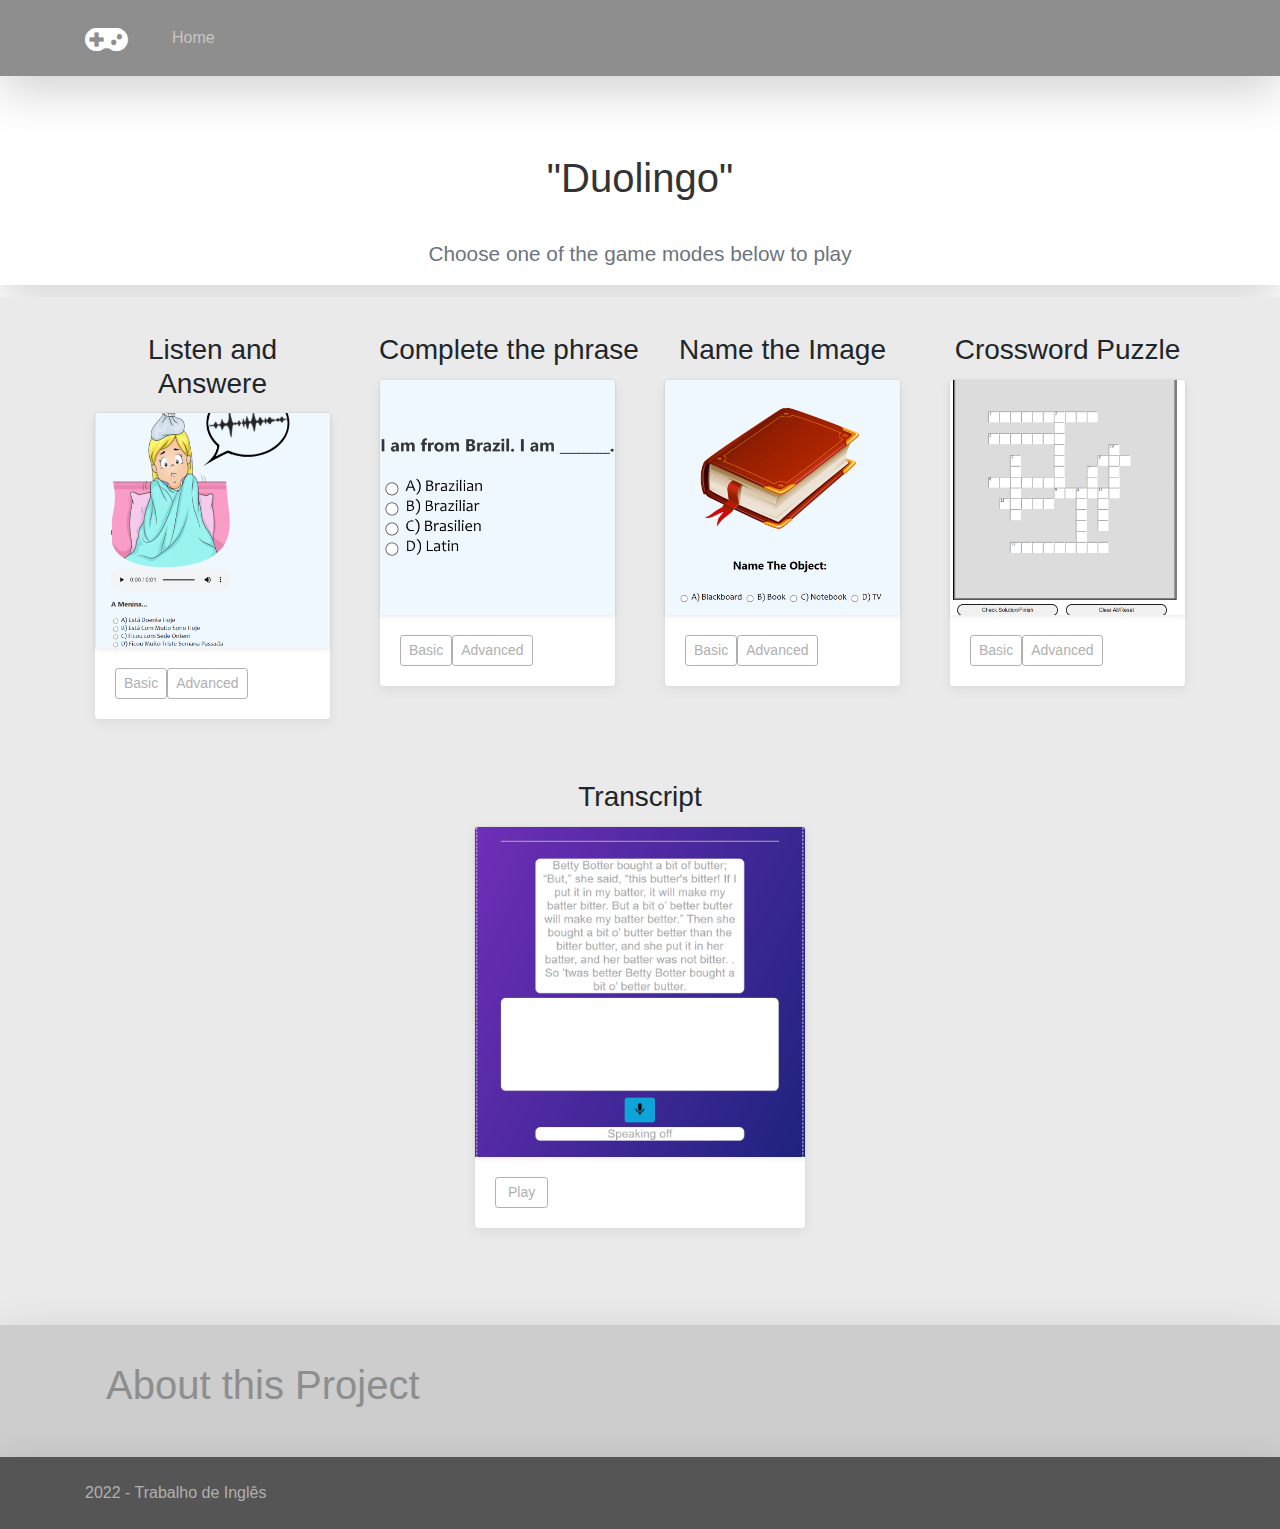
==== New Home/index.html @ 49caecb7 "commit teste" ====
<!DOCTYPE html>
<html>

<head>
  <meta charset="utf-8">
  <meta name="viewport" content="width=device-width, initial-scale=1">
  <!-- PAGE settings -->
  <link rel="icon" href="https://upload.wikimedia.org/wikipedia/commons/thumb/f/fc/Valorant_logo_-_pink_color_version.svg/800px-Valorant_logo_-_pink_color_version.svg.png">
  <title>Home</title>
  <!-- CSS dependencies -->
  <link rel="stylesheet" href="https://cdnjs.cloudflare.com/ajax/libs/font-awesome/4.7.0/css/font-awesome.min.css" type="text/css">
  <link rel="stylesheet" href="wireframe.css">
</head>

<body>
  <nav class="navbar navbar-expand-md navbar-dark bg-info shadow-lg">
    <div class="container">
      <a class="navbar-brand" href="index.html"><i class="fa d-inline fa-2x fa-gamepad Example of gamepad"></i></a>
      <button class="navbar-toggler navbar-toggler-right" type="button" data-toggle="collapse" data-target="#navbar2SupportedContent" aria-controls="navbar2SupportedContent" aria-expanded="false" aria-label="Toggle navigation">
        <span class="navbar-toggler-icon"></span> </button>
      <div class="collapse navbar-collapse text-center justify-content-between" id="navbar2SupportedContent">
        <ul class="navbar-nav">
          <li class="nav-item">
            <a class="nav-link mx-2" href="index.html">Home</a>
          </li>
        </ul>
      </div>
    </div>
  </nav>
  <div class="text-center shadow-lg pt-1 pb-0">
    <div class="container">
      <div class="row justify-content-center mt-5 mb-2">
        <div class="col-md-9">
          <h1 class="pb-3">"Duolingo"</h1>
          <p class="lead text-muted">Choose one of the game modes below to play</p>
        </div>
      </div>
    </div>
  </div>
  <div class="bg-light pt-2 pb-0">
    <div class="container">
      <div class="row">
        <div class="col-md-3 p-3">
          <h3 class="text-center">Listen and Answere</h3>
          <div class="card box-shadow">
            <img class="card-img-top shadow-sm" src="recursos/img1.png">
            <div class="card-body">
              <div class="d-flex justify-content-between align-items-center">
                <div class="btn-group">
                  <a href="../listen/basic/BListen.php"><button type="button" class="btn btn-sm btn-outline-secondary">Basic</button></a>
                  <a href="../listen/avançado/AListen.php"><button type="button" class="btn btn-sm btn-outline-secondary">Advanced</button></a>
                </div>
              </div>
            </div>
          </div>
        </div>
        <div class="col-md-3 p-3">
          <h3 class="text-nowrap">Complete the phrase</h3>
          <div class="card box-shadow">
            <img class="card-img-top shadow-sm" src="recursos/img2.png">
            <div class="card-body">
              <div class="d-flex justify-content-between align-items-center">
                <div class="btn-group">
                  <a href="../complete/Bcomplete.php"><button type="button" class="btn btn-sm btn-outline-secondary">Basic</button></a>
                  <a href="../complete/Acomplete.php"><button type="button" class="btn btn-sm btn-outline-secondary">Advanced</button></a>
                </div>
              </div>
            </div>
          </div>
        </div>
        <div class="col-md-3 p-3">
          <h3 class="text-center">Name the Image</h3>
          <div class="card box-shadow">
            <img class="card-img-top shadow-sm" src="recursos/img3.png">
            <div class="card-body">
              <div class="d-flex justify-content-between align-items-center">
                <div class="btn-group">
                  <a href="../Name/quizma.php"><button type="button" class="btn btn-sm btn-outline-secondary">Basic</button></a>
                  <a href="../Name/quizmaavanca.php"><button type="button" class="btn btn-sm btn-outline-secondary">Advanced</button></a>
                </div>
              </div>
            </div>
          </div>
        </div>
        <div class="col-md-3 p-3">
          <h3 class="text-center">Crossword Puzzle</h3>
          <div class="card box-shadow">
            <img class="card-img-top shadow-sm" src="recursos/img4.png">
            <div class="card-body">
              <div class="d-flex justify-content-between align-items-center">
                <div class="btn-group">
                  <a href="../jogoDoCV/CV.html"><button type="button" class="btn btn-sm btn-outline-secondary">Basic</button></a>
                  <a href="../jogoDoCV/CVAV.html"><button type="button" class="btn btn-sm btn-outline-secondary">Advanced</button></a>
                </div>
              </div>
            </div>
          </div>
        </div>
      </div>
    </div>
  </div>
  <div class="bg-light pt-2 pb-5">
    <div class="container">
      <div class="row">
        <div class="col-md-4 p-3"></div>
        <div class="col-md-4 p-3">
          <h3 class="text-center">Transcript</h3>
          <div class="card box-shadow">
            <img class="card-img-top shadow-sm" src="recursos/img5.png">
            <div class="card-body">
              <div class="d-flex justify-content-between align-items-center">
                <div class="btn-group">
                  <a href="../transcript/index.html"><button type="button" class="btn btn-sm btn-outline-secondary px-2">Play</button></a>
                </div>
              </div>
            </div>
          </div>
        </div>
        <div class="col-md-4 p-3"></div>
      </div>
    </div>
  </div>
  <div class="bg-primary shadow-lg">
    <div class="container">
      <div class="row">
        <div class="col-lg-12 p-4">
          <h1 class="text-white pb-0 pt-0 mb-2"><a href="../kleber/index.html">About this Project</a></h1>
        </div>
      </div>
    </div>
  </div>
  <div class="bg-dark py-3 shadow-lg">
    <div class="container">
      <div class="row d-flex justify-content-between">
        <div class="col-lg-4 col-md-12">
          <p class="text-secondary mb-0">2022 - Trabalho de Inglês</p>
        </div>
      </div>
    </div>
  </div>
</body>

</html>
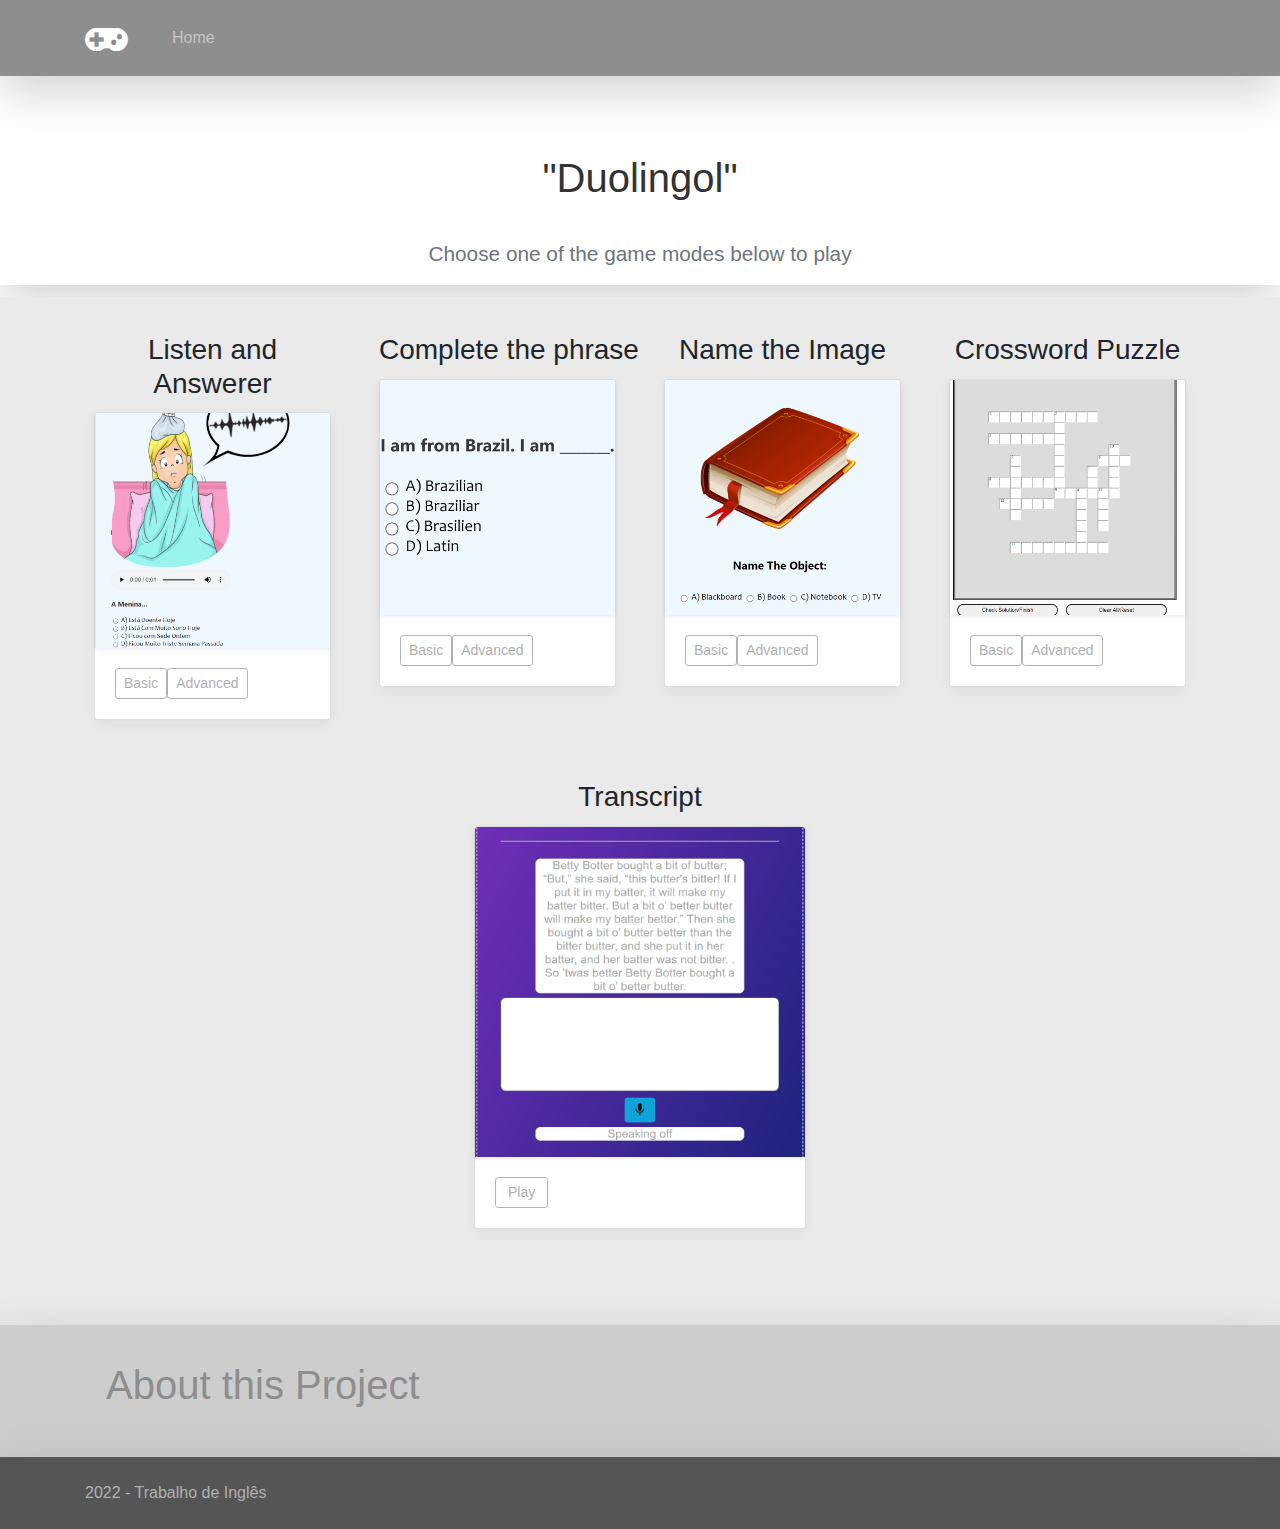
==== commit 4dd4742c: "adição de novos desings, e atualização em botões" ====
--- a/New Home/index.html
+++ b/New Home/index.html
@@ -31,7 +31,7 @@
     <div class="container">
       <div class="row justify-content-center mt-5 mb-2">
         <div class="col-md-9">
-          <h1 class="pb-3">"Duolingo"</h1>
+          <h1 class="pb-3">"Duolingol"</h1>
           <p class="lead text-muted">Choose one of the game modes below to play</p>
         </div>
       </div>
@@ -41,7 +41,7 @@
     <div class="container">
       <div class="row">
         <div class="col-md-3 p-3">
-          <h3 class="text-center">Listen and Answere</h3>
+          <h3 class="text-center">Listen and Answerer</h3>
           <div class="card box-shadow">
             <img class="card-img-top shadow-sm" src="recursos/img1.png">
             <div class="card-body">
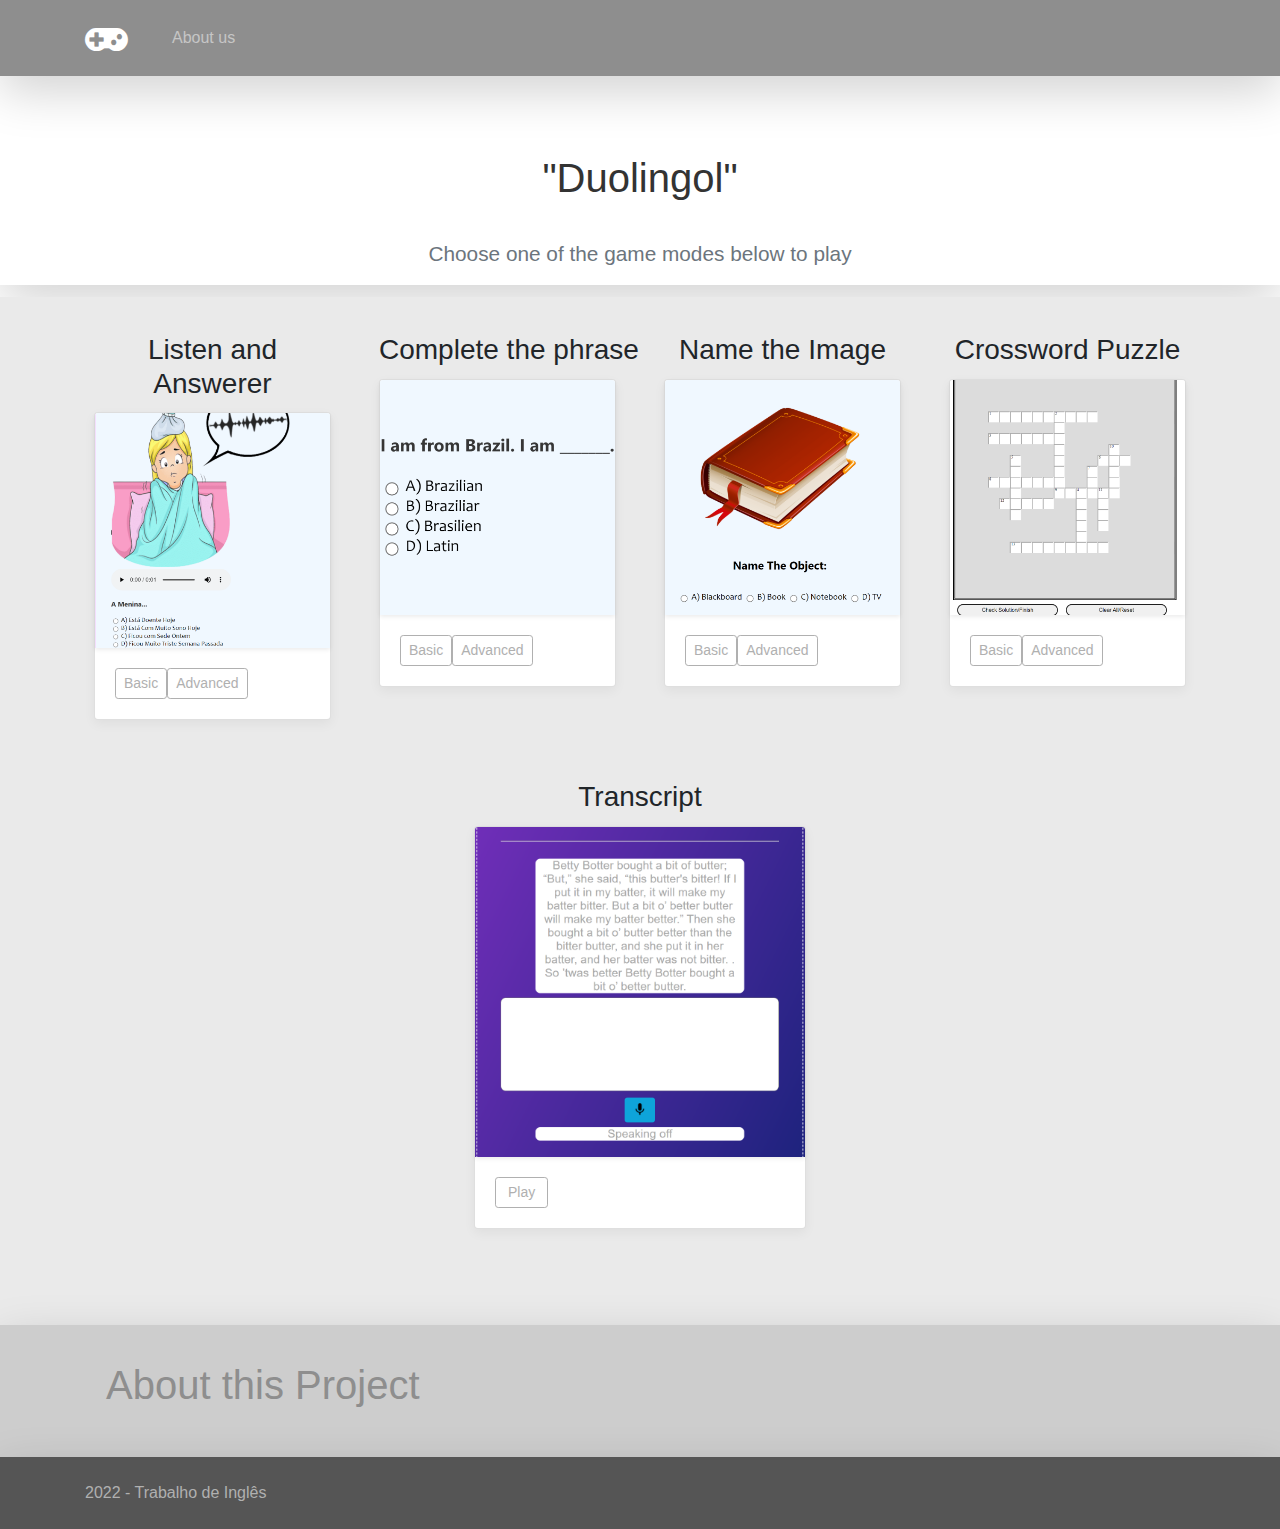
==== commit 76f157bb: "Correções e botão" ====
--- a/New Home/index.html
+++ b/New Home/index.html
@@ -15,13 +15,13 @@
 <body>
   <nav class="navbar navbar-expand-md navbar-dark bg-info shadow-lg">
     <div class="container">
-      <a class="navbar-brand" href="index.html"><i class="fa d-inline fa-2x fa-gamepad Example of gamepad"></i></a>
+      <a class="navbar-brand" href="../kleber/index.html"><i class="fa d-inline fa-2x fa-gamepad Example of gamepad"></i></a>
       <button class="navbar-toggler navbar-toggler-right" type="button" data-toggle="collapse" data-target="#navbar2SupportedContent" aria-controls="navbar2SupportedContent" aria-expanded="false" aria-label="Toggle navigation">
         <span class="navbar-toggler-icon"></span> </button>
       <div class="collapse navbar-collapse text-center justify-content-between" id="navbar2SupportedContent">
         <ul class="navbar-nav">
           <li class="nav-item">
-            <a class="nav-link mx-2" href="index.html">Home</a>
+            <a class="nav-link mx-2" href="../kleber/index.html">About us</a>
           </li>
         </ul>
       </div>
